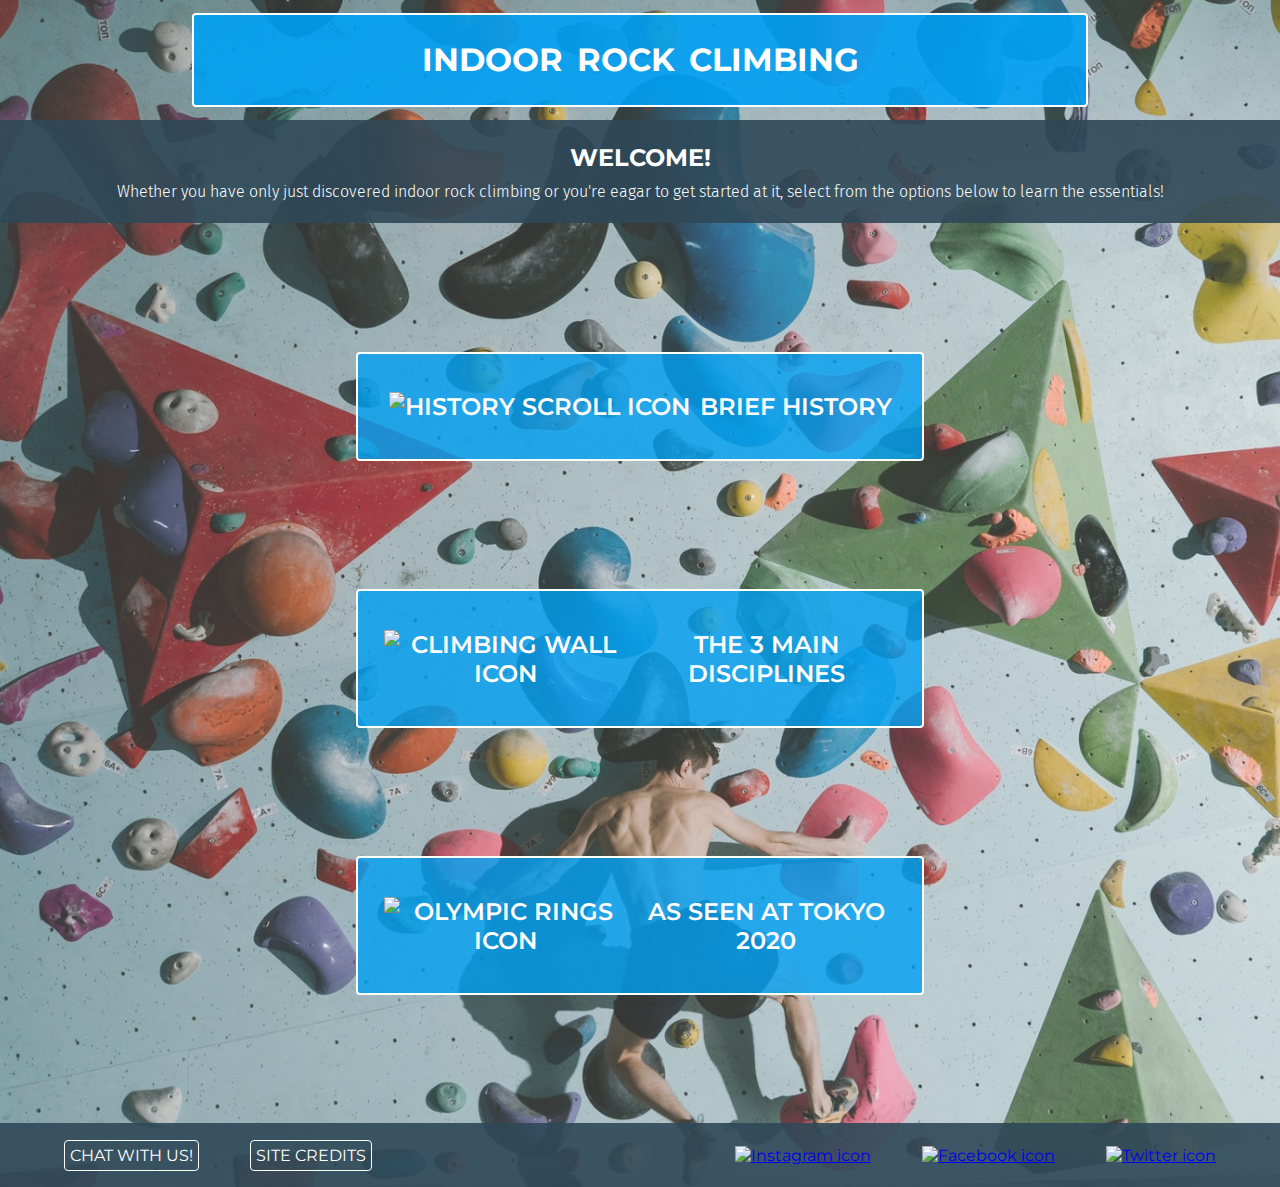
==== index.html @ 2196112c "Update footer with divs around the uls to move page links left and social media right" ====
<!DOCTYPE html>
<html lang="en">
<head>
    <meta charset = "UTF-8"> <!-- instructs browser to use UTF-8 character encoding -->
    <meta http-equiv = "X-UA-Compatible" content = "IE=edge"> <!-- tells Internet Explorer to use Edge -->
    <meta name = "viewport" content = "width=device-width, initial-scale=1.0"> <!-- sets the browser viewport scale (important for CSS responsive design) -->
    <meta name = "description" content = "Indoor Rock Climbing introduces the three main disciplines of competition climbing; Bouldering, Lead Climbing and Speed Climbing to new climbers or those interested in the sport.">
    <meta name = "keywords" content = "indoor, rock climbing, bouldering, lead climbing, speed climbing, top rope, tokyo 2020, olympics"> 
    <meta name = "author" content = "Charlie Harland"> 

    <title>Indoor Rock Climbing</title>
    <link href = "./assets/css/style.css" rel = "stylesheet">

</head>

<body id = "homepage-body">

    <header id = "homepage-header"> <!-- WANT TO KEEP class = "main-headings" ? -->
        <h1>Indoor Rock Climbing</h1>
    </header> 

    <!-- section for making sure the content between the header and footer fills the viewport - credit for the fix in README -->
    <!-- <section class = "page-min-height"> -->

    <!-- </section> -->


    <section id = "welcome-para"> <!-- make into 'main' element instead? -->

        <h2>Welcome!</h2>

        <p>Whether you have only just discovered indoor rock climbing or you're eagar to get started at it, select from the options below to learn the essentials!</p>

    </section>
    
    <nav id = "main-nav" class = "page-min-height"> <!-- class = "page-min-height" to ensure nav fills the viewport -->

        <!-- icon credit: https://icons8.com/icon/61752/order-history - Order History icon by Icons8 -->
        <!-- icon credit: https://icons8.com/icon/-oxziy4sBdXf/climbing-wall - Climbing Wall icon by Icons8 -->
        <!-- icon credit: https://icons8.com/icon/5111/olympic-rings - Olympic Rings icon by Icons8 -->
        <a href = "./brief-history.html" class = "main-nav-link"><img src="https://img.icons8.com/ios-glyphs/30/ffffff/order-history.png" alt = "History scroll icon"> Brief History</a>
        <a href = "./the-three-main-climbing-disciplines.html" class = "main-nav-link"><img src="https://img.icons8.com/ios-filled/30/ffffff/climbing-wall.png" alt = "Climbing wall icon"> The 3 Main Disciplines</a>
        <a href = "./as-seen-at-tokyo-2020.html" class = "main-nav-link"><img src="https://img.icons8.com/metro/30/ffffff/olympic-rings.png" alt = "Olympic rings icon"> As Seen At Tokyo 2020</a>

    </nav>

    
    <footer class = "footer">
        <!--Footer with: Contact/Newletter button, Credits button, (about the author?), social media icons/links-->
        <!-- Contact/Newsletter and Site Credits buttons -->

        <!-- add about the author aside -->

        <!-- links to social media, opening in new tabs, with aria-labels for accessability -->
        <!-- icon credit: https://icons8.com/icon/84884/instagram - Instagram icon by Icons8 -->
        <!-- icon credit: https://icons8.com/icon/84872/facebook - Facebook icon by Icons8 -->
        <!-- icon credit: https://icons8.com/icon/84938/twitter - Twitter icon by Icons8 -->

        <div>
            <ul class = "footer-left">
                <li>
                    <a href = "./form.html" class = "footer-links">Chat with us!</a>
                </li>
                <li> 
                    <a href = "./site-credits.html" class = "footer-links">Site Credits</a>
                </li>
            </ul>
        </div>

        <div>
            <ul class = "footer-right">
                <li class = "social-media">
                    <a href = "https://www.instagram.com/" target = "_blank" aria-label = "Check us out on Instagram (opens new tab)"><img src = "https://img.icons8.com/material/38/ffffff/instagram-new--v1.png" alt = "Instagram icon"></a>
                </li>
                <li class = "social-media">
                    <a href = "https://www.facebook.com/" target = "_blank" aria-label = "Check us out on Facebook (opens new tab)"><img src="https://img.icons8.com/material/38/ffffff/facebook--v1.png" alt = "Facebook icon"></a>
                </li>
                <li class = "social-media">
                    <a href = "https://www.twitter.com/" target = "_blank" aria-label = "Check us out on Twitter (opens new tab)"><img src="https://img.icons8.com/material/38/ffffff/twitter--v1.png" alt = "Twitter icon"></a>
                </li>
            </ul>
        </div>
    
    </footer>
</body>
</html>
---- assets/css/style.css ----
/* ---Imports--- */

/* Google Fonts: Montserrat (all normal font-weights), Fira Sans (all normal font-weights)  */
@import url('https://fonts.googleapis.com/css2?family=Fira+Sans:wght@100;200;300;400;500;600;700;800;900&family=Montserrat:wght@100;200;300;400;500;600;700;800;900&display=swap');

/* ---Body--- (fonts, ) */
body{
    /* reset defaults */
    padding: 0;
    margin: 0;
    /* margin: 2px; */
    border:0;
    /* incl. padding and border within total height/width */
    box-sizing: border-box;

    font-family: Montserrat, sans-serif;
    color: #484848;
}


/* --------- Homepage styles --------- */

/* header style for homepage*/
#homepage-header {
    width:100%;

    /* ONLY NEED flex display if you dont want header to be width 100% */
    /* credit: https://stackoverflow.com/questions/5703552/how-can-i-center-text-horizontally-and-vertically-inside-a-div-block (Approach 2 - Flexbox method) */
    /* display:flex; */
    /* align-items: center; */
    /* justify-content: center; */

}

/* homepage main heading */
#homepage-header h1{
    color: white;
    text-transform: uppercase;
    word-spacing:5px;
    text-align:center;

    padding: 2% 2%;
    margin:1% 15%;
    border: 2px solid white;
    border-radius: 4px;

    /* background-color:rgba(47, 72, 88, 0.6); */
    /* background-color:rgba(128, 128, 128, 0.6); */
    /* background-color:rgba(217, 233, 66, 0.5); */
    background-color:rgba(0, 160, 243, 0.9);

}

/* hover effect on homepage main heading */
#homepage-header h1:hover{
    border-radius: 8px;
    letter-spacing: 0.2em;
    transition-duration: 0.5s;
    transition-timing-function: ease-out;
}

/* NEED TO ACTUALLY STYLE THE h2 FOR FONT WEIGHT ETC */
/* header style for other pages' sections with h2 headings*/
.main-headings {
    color: white;
    font-weight:lighter;
    text-transform: uppercase;
    word-spacing:5px;

    /* background-color: #484848; */
    /* background-color:rgba(128, 128, 128, 0.6); */
    /* background-color:rgba(217, 233, 66, 0.25); */
    background-color:rgba(47, 72, 88, 0.75);
    border-radius: 4px;

    /* for responsivity */
    width: 100%;
    height: auto;
    border:1px solid white;
    box-sizing: border-box;

    /* (Approach 2 - Flexbox method) */
    display:flex;
    align-items: center;
    justify-content: center;

}

/* welcome paragraph section */
#welcome-para{
    color: white;
    text-align:center;

    /* background-color: #484848; */
    /* background-color:rgba(128, 128, 128, 0.6); */
    /* background-color:rgba(217, 233, 66, 0.25); */
    
    background-color:rgba(47, 72, 88, 0.9);
    padding: 1% 0;
    width:100%;
    
    /* to extend space on bottom */
    /* height:5em; */

    /* with border? */
    /* border:1px solid white; */
    /* border-radius:4px; */
    /* box-sizing: border-box; */
}

/* welcome paragraph h2 */
#welcome-para h2{
    text-transform: uppercase;
    margin:10px;
}

/* welcome paragraph */
#welcome-para p{
    font-family: Fira Sans, sans-serif;
    font-weight:300;
    /* line-height:125%; */
    margin:10px;
}

/* main navigation menu */
#main-nav{
    width: 100%;
    /* height:auto; */
    /* height:500px; */
    box-sizing: border-box;

    /* stacking the main-nav-links in a column, spaced evenly in center of the nav  */
    display:flex;
    flex-direction:column;
    justify-content: space-evenly;
    align-items: center;
}

/* background-image for the homepage */
#homepage-body{
    /* homepage background image with a white gradient over it */
    background-image: linear-gradient(rgba(255,255,255,0.2),rgba(255,255,255,0.2)), url("../images/man-bouldering.jpg");

    /* background-image: url("../images/man-climbing-top-rope.jpg"); */
    background-repeat:no-repeat;
    /* background-size: 1280px 853px; */
    background-size: cover;
    background-position: center;
}

.main-nav-link{
    color:white;
    text-transform: uppercase;
    text-decoration: none;
    text-align:center;
    font-size: x-large;
    font-weight: 600;
    
    /* background-color:rgba(128, 128, 128, 0.6); */
    /* background-color:rgba(217, 233, 66, 0.5); */
    background-color:rgba(0, 160, 243, 0.8);
    border: 2px solid rgba(255, 255, 255, 1);
    border-radius: 4px;

    /* width: 50%; */
    width: 40%;
    /* height: auto; */
    padding: 3% 2%;
    
    /* positioning the text centrally */
    /* credit: https://stackoverflow.com/questions/5703552/how-can-i-center-text-horizontally-and-vertically-inside-a-div-block (Approach 2 - Flexbox method) */
    display:flex;
    align-items: center;
    justify-content:center;
}

.main-nav-link img{
    margin-right:10px;
}

/* hover effects for the main-nav links */
.main-nav-link:hover{
    color:white;
    /* color:#484848; */

    /* background-color:rgba(217, 233, 66, 0.5); */
    background-color:rgba(47, 72, 88, 0.75);
    border-radius:8px;

    letter-spacing: 0.2em;
    transition-duration: 0.5s;
    transition-timing-function: ease-out;

}


/* --------- Footer --------- */

.footer{
    color: white;
    background-color:rgba(47, 72, 88, 0.9);
    padding: 0.5% 0;
    width:100%;

    /* to center the child div elements */
    display:flex;
    align-items: center;
    
    /* for thick footer */
    /* height:8em; */

    /* with border? */
    /* border:1px solid white; */
    /* border-radius:4px; */
    /* box-sizing: border-box; */
}

.footer div{
    /* inherit width from footer */
    width: inherit;

    margin: 0 5%;
}

/* ul of links on left side */
.footer-left{
    display:flex;
    justify-content: flex-start;
    gap:10%;
}

/* ul of links on right side */
.footer-right{
    display:flex;
    justify-content: flex-end;
    gap:10%;
}

.footer ul{
    list-style-type: none;
    padding:0;
    /* margin:10px; */
}

.footer li{
    /* display: inline; */
}


.footer-links{
    color: white;
    text-decoration: none;
    text-transform:uppercase;
    font-weight: 400;

    /* width:inherit; */
    /* height: 30px; */
    padding: 5px;
    border: 1px solid white;
    border-radius: 4px;
}

/* hover effect for footer links (pages and social media) */
.social-media img:hover, .footer-links:hover{
    /* background-color:#808080; */
    /* background-color:rgba(47, 72, 88, 0.5); */
    /* background-color:rgba(217, 233, 66, 0.30); */
    background-color:rgba(0, 160, 243, 0.5);
    border-radius: 8px;
}


/* --------- The 3 info pages headers --------- */

.pages-header{
    color:white;
    /* background-color:#484848; */
    background-color:rgba(47, 72, 88, 0.5);
    /* background-color:rgba(217, 233, 66, 0.5); */
    border: 2px solid white;
    box-sizing: border-box;

    overflow: auto;
    position:fixed;
    top: 0;
    width:100%;
    /* high enough to stay on top */
    z-index:1;
    
}

.pages-header h1{
    color:#2f4858;
    font-size: 130%;
    border: 1px solid #2f4858;
    border-radius:4px;
    float:left;
    padding: 2px;
    margin:8px 5px 5px 5px;
    text-transform:uppercase;
    word-spacing: 2px;
}

.pages-header h1:hover{
    /* background-color: #808080; */
    background-color:rgba(47, 72, 88, 0.75);
    /* background-color:rgba(217, 233, 66, 0.3); */
    border-color:white;
    /* border:0; */
    color:white;
    border-radius: 8px;
}

.pages-header a{
    color:white;
}

.pages-nav ul{
    float:right;
    margin: 5px;
    padding:0;
}

.pages-nav li{
    list-style-type: none;
    float:left;
    /* margin: 0 5px; */
    margin: 3px 20px 0 20px;
    padding: 0 10px;
}

.pages-nav img:hover{
    /* background-color:#808080; */
    background-color:rgba(47, 72, 88, 0.75);
    /* border-radius: 50%; */
    border-radius: 8px;
}

.pages-nav .current-page:hover{
    /* background-color:#f0f0f0; */
    /* background-color:rgba(217, 233, 66, 0.5); */
    background-color:rgba(0, 160, 243, 0.5);
}

.fixed-header-buffer{
    height:50px;
    width:100%;
    z-index: 0;
}


/* ---The 3 info pages fixed links--- */

/* stops fixed-header covering section headings when user clicks fixed-links to navigate*/
/* needs to adapt for smaller screens if the fixed-header increases in height */
.buffer-div{
    height:32px;
    width:100%;
}

.buffer-div hr{
    margin:0;
}

.fixed-links{
    list-style-type: none;
    position: fixed;
    bottom: 0;
    right: 0;
    text-align:center;
    padding:0;
    margin:10px;
}

.fixed-links li{
    margin:2px;
    padding:5px;
}

.fixed-links a{
    /* color:rgba(128,128,128,0.5); */
    color:rgba(0, 160, 243, 0.5);
    font-weight:500;
    text-decoration: none;
    text-transform: uppercase;

    padding:5px;
}

.fixed-links-icon{
    padding: 5px;
    opacity:0.5;
}

  .fixed-links-words:hover {
    color: white;
    /* background-color: #484848; */
    /* background-color:rgba(128,128,128,0.5); */
    background-color:rgba(47, 72, 88, 0.75);
    border-radius: 8px;
    opacity: 1;
  }

  .fixed-links-icon:hover{
    /* background-color:rgba(128,128,128,0.5); */
    /* background-color:rgba(217, 233, 66, 0.5); */
    background-color:rgba(0, 160, 243, 0.5);
    border-radius: 8px;
    box-sizing: border-box;
    opacity: 1;
  }


/* ---3 info pages' headings and <p> styling--- */

.page-section > h3{
    text-transform: uppercase;
    text-align:center;
    margin-bottom:0;
}

/* make it > if you dont want it to affect the tiles <p> */
.page-section p{
    font-family: Fira Sans, sans-serif;
    font-weight:300;
    line-height:125%;
    margin:10px 5px;
}

.page-section h4{
    font-weight: bolder;
    text-transform: uppercase;
}


/* ---Brief-history page--- */

.term-tiles > p{
    width:100%;
}

.term-tiles{
    display:flex;
    flex-wrap: wrap;
}

.term-tiles h4{
    width:100%;
    margin:10px 0 10px 2px;
}

.term-tiles div{
    border: 2px solid #484848;
    border-radius:4px;
    /* background-color:rgba(217, 233, 66, 0.5); */

    /* before hover, just the term name is visible */
    width:200px;
    height:30px;
    overflow:hidden;

    /* while checking the div content */
    /* width:190px; */
    /* height:290px; */

    padding: 5px;
    margin: 5px;
}

/* make on click instead? */
.term-tiles div:hover{
    width:200px;
    /* height:200px; */
    height:auto;
    overflow:auto;
    border: 2px groove white;
    color:white;
    background-color:rgba(47, 72, 88, 0.75);
}

.term-tiles h5{
    padding:5px;
    margin:0;

    font-size:90%;
    font-weight:700;
    text-transform: uppercase;

    border-left: 5px groove #484848;
    border-top: 5px ridge #484848;
}

.term-tiles div p{
    border-right: 5px groove #484848;
    border-bottom: 5px ridge #484848;
}

/* ---three-Main-disc page--- */

/* ---form--- */

form{
    padding: 10px 5px;
}

fieldset{
    text-transform: uppercase;
    font-weight:600;
    border-radius: 4px;
    border:2px solid #484848;
    width:50%;

}

#user-name, #user-email{
    /* keeping form input elements on seperate lines */
    display:block;
    border:1px solid #484848;
    border-radius: 4px;
    margin: 2px 0 5px 0;
}

form label{
    text-transform: capitalize;
    font-family: Fira Sans, sans-serif;
    font-size:smaller;
    font-weight:400;
    margin:2px
}

#second-radio-label{
    padding-left:20px;
}

textarea{
    font-family: Fira Sans, sans-serif;
    font-weight:400;
    border:1px solid #484848;
    border-radius: 4px;
    display:block;
    margin-top:10px;
}

.optional{
    font-size: smaller;
    text-transform: lowercase;
}

/* breathing space for newsletters fieldset */
#newsletters{
    padding:1%;
}

#newsletters > span{
    margin-right: 2%;
}

#newsletters label, #newsletters input{
    margin: 0;
}

/* submit/reset buttons */
form > input{
    font-family: Fira Sans, sans-serif;
    font-size: large;
    border:1px solid #484848;
    border-radius:4px;
    color:#484848;
    background-color: white;
}

form > input:hover{
    border:1px solid white;
    border-radius:8px;
    color:white;
    /* background-color: #808080; */
    background-color:rgba(47, 72, 88, 0.75);
}

/* ---form and site credits--- */

/* highlight link when on the page */
.current-footer-link{
    /* background-color:#808080; */
    /* background-color:rgba(217, 233, 66, 0.30); */
    background-color:rgba(0, 160, 243, 0.5);
    border-radius: 8px;
}


/* --------- Across all pages --------- */

/* setting min-height for main/first large section of each page to fill the viewport and avoid white space below the footer on bigger screen */
.page-min-height{
    min-height: 100vh;
}
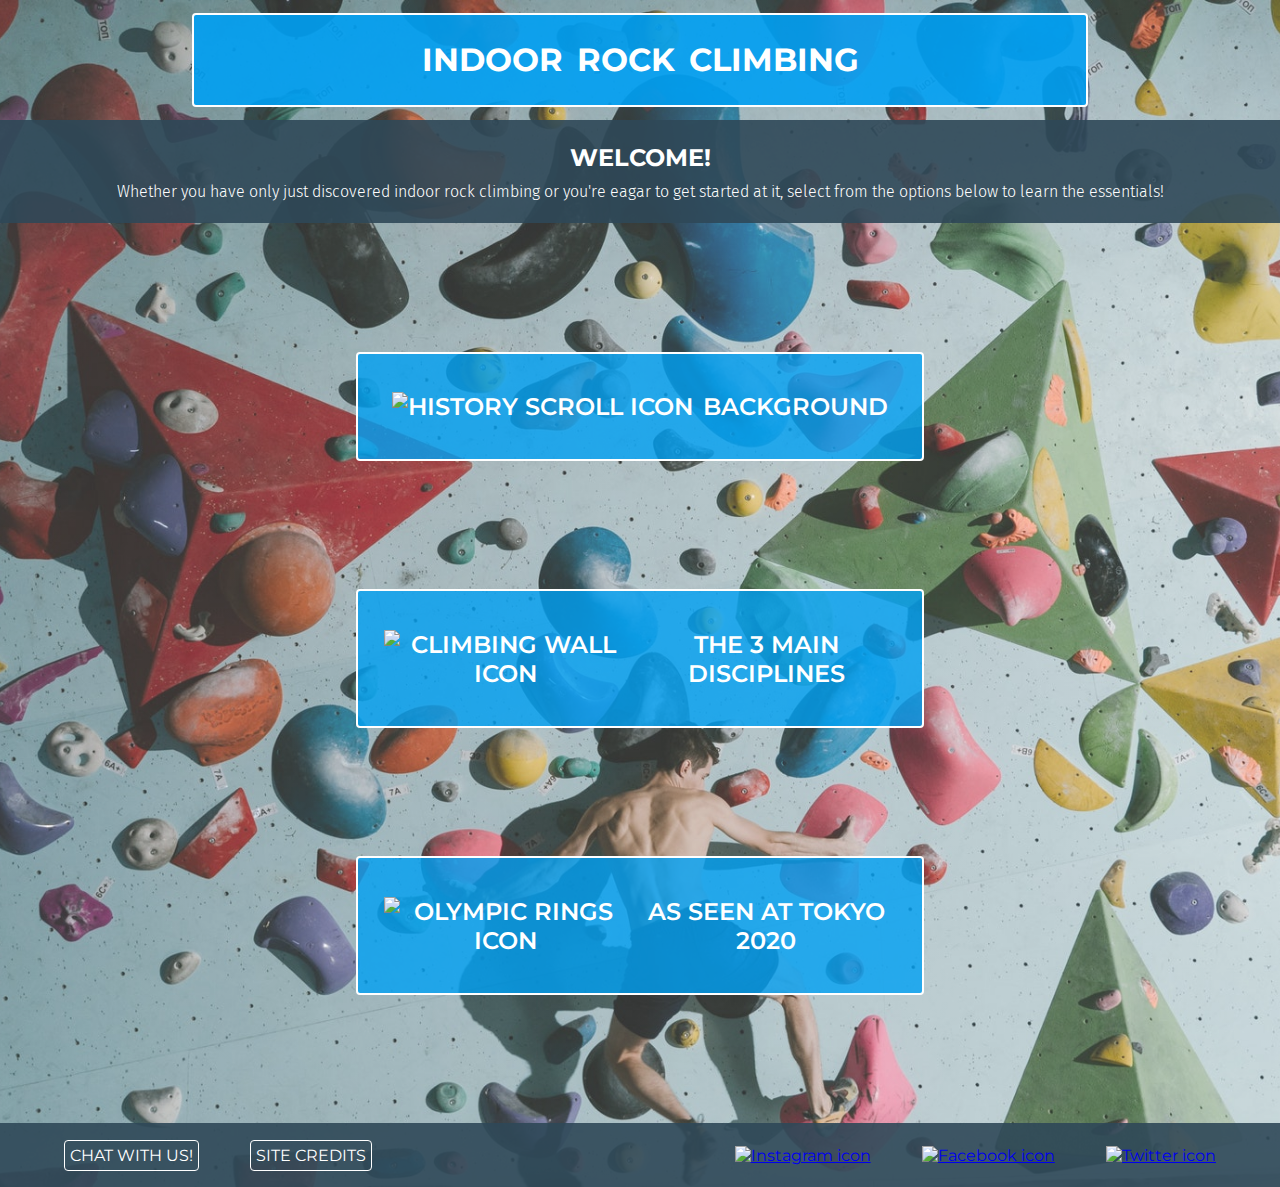
==== commit 47fe8304: "Change brief-history.html to background.html and update links in the other pages" ====
--- a/index.html
+++ b/index.html
@@ -38,7 +38,7 @@
         <!-- icon credit: https://icons8.com/icon/61752/order-history - Order History icon by Icons8 -->
         <!-- icon credit: https://icons8.com/icon/-oxziy4sBdXf/climbing-wall - Climbing Wall icon by Icons8 -->
         <!-- icon credit: https://icons8.com/icon/5111/olympic-rings - Olympic Rings icon by Icons8 -->
-        <a href = "./brief-history.html" class = "main-nav-link"><img src="https://img.icons8.com/ios-glyphs/30/ffffff/order-history.png" alt = "History scroll icon"> Brief History</a>
+        <a href = "./background.html" class = "main-nav-link"><img src="https://img.icons8.com/ios-glyphs/30/ffffff/order-history.png" alt = "History scroll icon"> Background</a>
         <a href = "./the-three-main-climbing-disciplines.html" class = "main-nav-link"><img src="https://img.icons8.com/ios-filled/30/ffffff/climbing-wall.png" alt = "Climbing wall icon"> The 3 Main Disciplines</a>
         <a href = "./as-seen-at-tokyo-2020.html" class = "main-nav-link"><img src="https://img.icons8.com/metro/30/ffffff/olympic-rings.png" alt = "Olympic rings icon"> As Seen At Tokyo 2020</a>
 
--- a/assets/css/style.css
+++ b/assets/css/style.css
@@ -1,20 +1,28 @@
-/* ---Imports--- */
+/* --------- Imports --------- */
 
 /* Google Fonts: Montserrat (all normal font-weights), Fira Sans (all normal font-weights)  */
 @import url('https://fonts.googleapis.com/css2?family=Fira+Sans:wght@100;200;300;400;500;600;700;800;900&family=Montserrat:wght@100;200;300;400;500;600;700;800;900&display=swap');
 
-/* ---Body--- (fonts, ) */
+
+/* --------- Body --------- */
+
+/* applying general styles (fonts, ) */
 body{
     /* reset defaults */
     padding: 0;
     margin: 0;
-    /* margin: 2px; */
     border:0;
     /* incl. padding and border within total height/width */
     box-sizing: border-box;
 
+    color: #2f4858;
     font-family: Montserrat, sans-serif;
-    color: #484848;
+    background-color:rgba(241, 251, 255, 0.75);
+}
+
+/* body padding for pages with the fixed header */
+.header-space{
+    padding-top: 50px;
 }
 
 
@@ -67,7 +75,6 @@
     text-transform: uppercase;
     word-spacing:5px;
 
-    /* background-color: #484848; */
     /* background-color:rgba(128, 128, 128, 0.6); */
     /* background-color:rgba(217, 233, 66, 0.25); */
     background-color:rgba(47, 72, 88, 0.75);
@@ -91,7 +98,6 @@
     color: white;
     text-align:center;
 
-    /* background-color: #484848; */
     /* background-color:rgba(128, 128, 128, 0.6); */
     /* background-color:rgba(217, 233, 66, 0.25); */
     
@@ -181,7 +187,6 @@
 /* hover effects for the main-nav links */
 .main-nav-link:hover{
     color:white;
-    /* color:#484848; */
 
     /* background-color:rgba(217, 233, 66, 0.5); */
     background-color:rgba(47, 72, 88, 0.75);
@@ -242,10 +247,6 @@
     /* margin:10px; */
 }
 
-.footer li{
-    /* display: inline; */
-}
-
 
 .footer-links{
     color: white;
@@ -262,7 +263,6 @@
 
 /* hover effect for footer links (pages and social media) */
 .social-media img:hover, .footer-links:hover{
-    /* background-color:#808080; */
     /* background-color:rgba(47, 72, 88, 0.5); */
     /* background-color:rgba(217, 233, 66, 0.30); */
     background-color:rgba(0, 160, 243, 0.5);
@@ -273,16 +273,17 @@
 /* --------- The 3 info pages headers --------- */
 
 .pages-header{
-    color:white;
-    /* background-color:#484848; */
-    background-color:rgba(47, 72, 88, 0.5);
     /* background-color:rgba(217, 233, 66, 0.5); */
-    border: 2px solid white;
-    box-sizing: border-box;
+    /* background-color:rgba(47, 72, 88, 0.4); */
+    background-color:rgba(0, 160, 243, 0.5);
+
+    /* border: 2px solid white; */
+    /* box-sizing: border-box; */
 
     overflow: auto;
     position:fixed;
     top: 0;
+    height: 50px;
     width:100%;
     /* high enough to stay on top */
     z-index:1;
@@ -290,24 +291,34 @@
 }
 
 .pages-header h1{
-    color:#2f4858;
+    color:white;
+    /* color:rgba(0, 163, 245, 0.75); */
+    /* background-color: rgba(0, 163, 245, 0.6); */
+    background-color:rgba(47, 72, 88, 0.6);
+    
+
     font-size: 130%;
-    border: 1px solid #2f4858;
+    border: 1px solid white;
     border-radius:4px;
     float:left;
-    padding: 2px;
+    padding: 2px 8px;
+    /* padding:0.5%; */
     margin:8px 5px 5px 5px;
     text-transform:uppercase;
     word-spacing: 2px;
 }
 
 .pages-header h1:hover{
-    /* background-color: #808080; */
-    background-color:rgba(47, 72, 88, 0.75);
+    color:white;
+    letter-spacing: 0.1em;
+    transition-duration: 0.5s;
+    transition-timing-function: ease-out;
+
     /* background-color:rgba(217, 233, 66, 0.3); */
+    /* background-color:rgba(47, 72, 88, 0.6); */
+    background-color: rgba(0, 163, 245, 0.8);
+
     border-color:white;
-    /* border:0; */
-    color:white;
     border-radius: 8px;
 }
 
@@ -329,38 +340,24 @@
     padding: 0 10px;
 }
 
+.pages-nav .current-page{
+    opacity:0.75;
+}
+
 .pages-nav img:hover{
-    /* background-color:#808080; */
-    background-color:rgba(47, 72, 88, 0.75);
+    background-color: rgba(0, 163, 245, 0.8);
     /* border-radius: 50%; */
     border-radius: 8px;
 }
 
 .pages-nav .current-page:hover{
-    /* background-color:#f0f0f0; */
     /* background-color:rgba(217, 233, 66, 0.5); */
-    background-color:rgba(0, 160, 243, 0.5);
-}
-
-.fixed-header-buffer{
-    height:50px;
-    width:100%;
-    z-index: 0;
-}
-
-
-/* ---The 3 info pages fixed links--- */
-
-/* stops fixed-header covering section headings when user clicks fixed-links to navigate*/
-/* needs to adapt for smaller screens if the fixed-header increases in height */
-.buffer-div{
-    height:32px;
-    width:100%;
-}
-
-.buffer-div hr{
-    margin:0;
-}
+    /* background-color:rgba(0, 160, 243, 0.5); */
+    background-color:white;
+}
+
+
+/* --------- The 3 info pages fixed links --------- */
 
 .fixed-links{
     list-style-type: none;
@@ -394,9 +391,8 @@
 
   .fixed-links-words:hover {
     color: white;
-    /* background-color: #484848; */
     /* background-color:rgba(128,128,128,0.5); */
-    background-color:rgba(47, 72, 88, 0.75);
+    background-color:rgba(47, 72, 88, 0.6);
     border-radius: 8px;
     opacity: 1;
   }
@@ -411,20 +407,32 @@
   }
 
 
-/* ---3 info pages' headings and <p> styling--- */
+/* --------- 3 info pages' headings and <p> styling --------- */
+
+.page-section{
+    text-align: center;
+}
 
 .page-section > h3{
     text-transform: uppercase;
     text-align:center;
     margin-bottom:0;
-}
-
-/* make it > if you dont want it to affect the tiles <p> */
-.page-section p{
+
+    /* padding for sticky header space when using fixed-links nav (header height + 5px) */
+    padding-top: 55px;
+}
+
+/* page section paragraph styling */
+.page-section p, .page-section ul, .page-section ol{
     font-family: Fira Sans, sans-serif;
-    font-weight:300;
-    line-height:125%;
-    margin:10px 5px;
+    font-weight:400;
+    line-height:150%;
+    margin:2% 10%;
+}
+
+ol{
+    text-align: left;
+    padding:0;
 }
 
 .page-section h4{
@@ -432,27 +440,51 @@
     text-transform: uppercase;
 }
 
-
-/* ---Brief-history page--- */
-
-.term-tiles > p{
+.page-section h5{
+    font-weight: bolder;
+    text-transform: uppercase;
+    margin:5px;
+}
+
+/* mini disclaimer */
+.mini-disclaimer{
+    font-family: montserrat, sans-serif;
+    text-transform: uppercase;
+    font-weight:100;
+    font-size: small ;
+    color:#b81616;
+
+    /* RUINS icon as screen decreases! sets icon inline with the text and everything centralised within the paragraph */
+    /* display:flex; */
+    /* flex-direction: row; */
+    /* justify-content: center; */
+}
+
+
+/* --------- Background page --------- */
+
+.info-tiles > p{
     width:100%;
 }
 
-.term-tiles{
-    display:flex;
+.info-tiles{
+    display:flex;
+    justify-content: space-evenly;
     flex-wrap: wrap;
-}
-
-.term-tiles h4{
+    /* align-content:flex-start; */
+    margin-bottom:2%;
+}
+
+.info-tiles h4{
+    color:#2f4858;
     width:100%;
-    margin:10px 0 10px 2px;
-}
-
-.term-tiles div{
-    border: 2px solid #484848;
+    margin:10px 2px 15px 2px;
+}
+
+.info-tiles div{
+    border: 1px solid rgba(0, 160, 243, 0.5);
     border-radius:4px;
-    /* background-color:rgba(217, 233, 66, 0.5); */
+    background-color:rgba(0, 160, 243, 0.5);
 
     /* before hover, just the term name is visible */
     width:200px;
@@ -468,17 +500,23 @@
 }
 
 /* make on click instead? */
-.term-tiles div:hover{
+.info-tiles div:hover{
     width:200px;
     /* height:200px; */
     height:auto;
     overflow:auto;
-    border: 2px groove white;
+    /* border: 2px groove white; */
+    /* border: 2px groove rgba(0, 160, 243, 0.75); */
+
     color:white;
     background-color:rgba(47, 72, 88, 0.75);
-}
-
-.term-tiles h5{
+    /* background-color:rgba(0, 160, 243, 0.75); */
+
+    transition-duration: 0.3s;
+    transition-timing-function: ease-out;
+}
+
+.info-tiles h5{
     padding:5px;
     margin:0;
 
@@ -486,38 +524,62 @@
     font-weight:700;
     text-transform: uppercase;
 
-    border-left: 5px groove #484848;
-    border-top: 5px ridge #484848;
-}
-
-.term-tiles div p{
-    border-right: 5px groove #484848;
-    border-bottom: 5px ridge #484848;
-}
-
-/* ---three-Main-disc page--- */
-
-/* ---form--- */
+    /* border-left: 5px groove rgba(47, 72, 88, 0.75); */
+    /* border-top: 5px ridge rgba(47, 72, 88, 0.75); */
+    border-left: 5px groove rgba(255, 255, 255, 0.75);
+    border-top: 5px ridge rgba(255, 255, 255, 0.75);
+    /* border-left: 5px groove rgba(0, 160, 243, 0.75); */
+    /* border-top: 5px ridge rgba(0, 160, 243, 0.75); */
+}
+
+.info-tiles div p{
+    /* border-right: 5px groove rgba(47, 72, 88, 0.75); */
+    /* border-bottom: 5px ridge rgba(47, 72, 88, 0.75); */
+    /* border-right: 5px groove rgba(0, 160, 243, 0.75); */
+    /* border-bottom: 5px ridge rgba(0, 160, 243, 0.75); */
+    border-right: 5px groove rgba(255, 255, 255, 0.75);
+    border-bottom: 5px ridge rgba(255, 255, 255, 0.75);
+    padding:5px;
+    text-align: left;
+    line-height: 125%;
+    font-weight: 200;
+    margin: 0;
+}
+
+
+/* --------- form --------- */
 
 form{
     padding: 10px 5px;
+    margin:5% 0;
+
+    display:flex;
+    flex-direction: column;
+    align-items: center;
+
 }
 
 fieldset{
     text-transform: uppercase;
     font-weight:600;
     border-radius: 4px;
-    border:2px solid #484848;
-    width:50%;
-
-}
-
-#user-name, #user-email{
-    /* keeping form input elements on seperate lines */
-    display:block;
-    border:1px solid #484848;
-    border-radius: 4px;
-    margin: 2px 0 5px 0;
+    border:2px solid#2f4858;
+    width:550px;
+    /* margin:1% 0; */
+    margin: 10px 2px 2px 0;
+
+    text-align: center;
+
+    display:flex;
+    /* justify-content: space-between; */
+    flex-direction: column;
+    align-items: center;
+
+}
+
+fieldset:hover{
+    border:2px solid#00a0f3;
+    color:#00a0f3;
 }
 
 form label{
@@ -528,60 +590,53 @@
     margin:2px
 }
 
-#second-radio-label{
-    padding-left:20px;
-}
 
 textarea{
     font-family: Fira Sans, sans-serif;
     font-weight:400;
-    border:1px solid #484848;
+    border:1px solid #2f4858;
     border-radius: 4px;
     display:block;
     margin-top:10px;
 }
 
+
+/* shrinking the [optional] legend text */
 .optional{
     font-size: smaller;
     text-transform: lowercase;
 }
 
-/* breathing space for newsletters fieldset */
-#newsletters{
-    padding:1%;
-}
-
-#newsletters > span{
-    margin-right: 2%;
-}
-
+/* bringing the newletters check boxes closer to their labels */
 #newsletters label, #newsletters input{
     margin: 0;
 }
 
 /* submit/reset buttons */
-form > input{
-    font-family: Fira Sans, sans-serif;
-    font-size: large;
-    border:1px solid #484848;
+.submit-reset {
+    color:#2f4858;
+    font-family: Montserrat, sans-serif;
+    text-transform: uppercase;
+    font-size: medium;
+    font-weight:600;
+
+    background-color: rgba(241, 251, 255, 0.75);
+    margin:2px 0;
+
+    border:2px solid #2f4858;
     border-radius:4px;
-    color:#484848;
-    background-color: white;
-}
-
-form > input:hover{
-    border:1px solid white;
-    border-radius:8px;
-    color:white;
-    /* background-color: #808080; */
-    background-color:rgba(47, 72, 88, 0.75);
+    
+}
+
+.submit-reset:hover{
+    border:2px solid#00a0f3;
+    color:#00a0f3;
 }
 
 /* ---form and site credits--- */
 
 /* highlight link when on the page */
 .current-footer-link{
-    /* background-color:#808080; */
     /* background-color:rgba(217, 233, 66, 0.30); */
     background-color:rgba(0, 160, 243, 0.5);
     border-radius: 8px;
@@ -593,4 +648,43 @@
 /* setting min-height for main/first large section of each page to fill the viewport and avoid white space below the footer on bigger screen */
 .page-min-height{
     min-height: 100vh;
-}+}
+
+/* --------- As-Seen page --------- */
+
+.videos{
+    /* reccomended by YouTube as the optimum size for this video */
+    width: 560px; 
+    height: 315px;
+
+    border:2px solid #2f4858;
+    border-radius:4px;
+}
+
+blockquote{
+    padding:2px;
+}
+
+/* primarily for hr elements which break up smaller sections within larger sections  */
+.half-width{
+    width:50%;
+}
+
+.medalists img{
+    border-radius:50%;
+    border:4px solid rgba(0, 160, 243, 0.5);
+}
+
+.medalists p{
+    margin-bottom:0;
+}
+
+.medalists figure{
+    margin-top:5px;
+}
+
+figcaption a{
+    font-size: small;
+    text-decoration: none;
+    color:rgba(47, 72, 88, 0.75);
+}
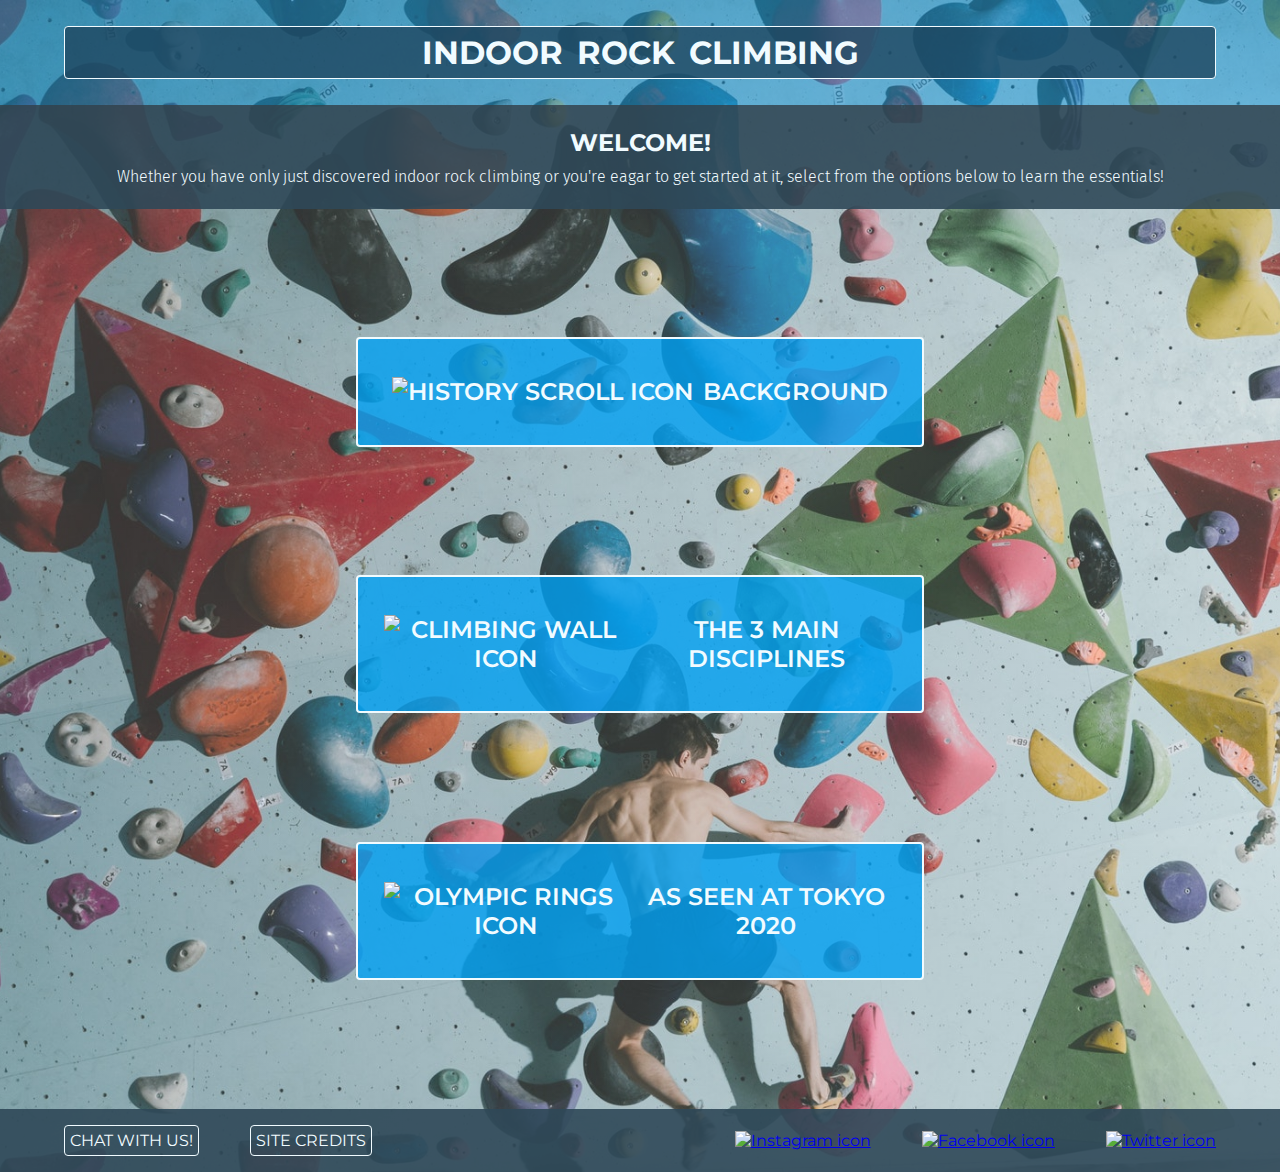
==== commit bf5e60f8: "Add icons to the info page's headings and change all white to #f1fbff" ====
--- a/index.html
+++ b/index.html
@@ -38,9 +38,9 @@
         <!-- icon credit: https://icons8.com/icon/61752/order-history - Order History icon by Icons8 -->
         <!-- icon credit: https://icons8.com/icon/-oxziy4sBdXf/climbing-wall - Climbing Wall icon by Icons8 -->
         <!-- icon credit: https://icons8.com/icon/5111/olympic-rings - Olympic Rings icon by Icons8 -->
-        <a href = "./background.html" class = "main-nav-link"><img src="https://img.icons8.com/ios-glyphs/30/ffffff/order-history.png" alt = "History scroll icon"> Background</a>
-        <a href = "./the-three-main-climbing-disciplines.html" class = "main-nav-link"><img src="https://img.icons8.com/ios-filled/30/ffffff/climbing-wall.png" alt = "Climbing wall icon"> The 3 Main Disciplines</a>
-        <a href = "./as-seen-at-tokyo-2020.html" class = "main-nav-link"><img src="https://img.icons8.com/metro/30/ffffff/olympic-rings.png" alt = "Olympic rings icon"> As Seen At Tokyo 2020</a>
+        <a href = "./background.html" class = "main-nav-link"><img src="https://img.icons8.com/ios-glyphs/30/f1fbff/order-history.png" alt = "History scroll icon"> Background</a>
+        <a href = "./the-three-main-climbing-disciplines.html" class = "main-nav-link"><img src="https://img.icons8.com/ios-filled/30/f1fbff/climbing-wall.png" alt = "Climbing wall icon"> The 3 Main Disciplines</a>
+        <a href = "./as-seen-at-tokyo-2020.html" class = "main-nav-link"><img src="https://img.icons8.com/metro/30/f1fbff/olympic-rings.png" alt = "Olympic rings icon"> As Seen At Tokyo 2020</a>
 
     </nav>
 
@@ -70,13 +70,13 @@
         <div>
             <ul class = "footer-right">
                 <li class = "social-media">
-                    <a href = "https://www.instagram.com/" target = "_blank" aria-label = "Check us out on Instagram (opens new tab)"><img src = "https://img.icons8.com/material/38/ffffff/instagram-new--v1.png" alt = "Instagram icon"></a>
+                    <a href = "https://www.instagram.com/" target = "_blank" aria-label = "Check us out on Instagram (opens new tab)"><img src = "https://img.icons8.com/material/38/f1fbff/instagram-new--v1.png" alt = "Instagram icon"></a>
                 </li>
                 <li class = "social-media">
-                    <a href = "https://www.facebook.com/" target = "_blank" aria-label = "Check us out on Facebook (opens new tab)"><img src="https://img.icons8.com/material/38/ffffff/facebook--v1.png" alt = "Facebook icon"></a>
+                    <a href = "https://www.facebook.com/" target = "_blank" aria-label = "Check us out on Facebook (opens new tab)"><img src="https://img.icons8.com/material/38/f1fbff/facebook--v1.png" alt = "Facebook icon"></a>
                 </li>
                 <li class = "social-media">
-                    <a href = "https://www.twitter.com/" target = "_blank" aria-label = "Check us out on Twitter (opens new tab)"><img src="https://img.icons8.com/material/38/ffffff/twitter--v1.png" alt = "Twitter icon"></a>
+                    <a href = "https://www.twitter.com/" target = "_blank" aria-label = "Check us out on Twitter (opens new tab)"><img src="https://img.icons8.com/material/38/f1fbff/twitter--v1.png" alt = "Twitter icon"></a>
                 </li>
             </ul>
         </div>
--- a/assets/css/style.css
+++ b/assets/css/style.css
@@ -6,15 +6,15 @@
 
 /* --------- Body --------- */
 
-/* applying general styles (fonts, ) */
+/* applying general styles to all pages */
 body{
     /* reset defaults */
     padding: 0;
     margin: 0;
     border:0;
-    /* incl. padding and border within total height/width */
+    /* incl.s padding and border within total height/width */
     box-sizing: border-box;
-
+    /* sets base text content style  */
     color: #2f4858;
     font-family: Montserrat, sans-serif;
     background-color:rgba(241, 251, 255, 0.75);
@@ -31,178 +31,149 @@
 /* header style for homepage*/
 #homepage-header {
     width:100%;
-
-    /* ONLY NEED flex display if you dont want header to be width 100% */
-    /* credit: https://stackoverflow.com/questions/5703552/how-can-i-center-text-horizontally-and-vertically-inside-a-div-block (Approach 2 - Flexbox method) */
-    /* display:flex; */
-    /* align-items: center; */
-    /* justify-content: center; */
-
+    background-color:rgba(0, 160, 243, 0.4);
+    padding:1% 0;
+    height:auto;
 }
 
 /* homepage main heading */
 #homepage-header h1{
-    color: white;
+    color: #f1fbff;
     text-transform: uppercase;
     word-spacing:5px;
     text-align:center;
 
-    padding: 2% 2%;
-    margin:1% 15%;
-    border: 2px solid white;
+    padding: 0.5% 2%;
+    margin:1% 5%;
+    border: 1px solid #f1fbff;
     border-radius: 4px;
-
-    /* background-color:rgba(47, 72, 88, 0.6); */
-    /* background-color:rgba(128, 128, 128, 0.6); */
-    /* background-color:rgba(217, 233, 66, 0.5); */
-    background-color:rgba(0, 160, 243, 0.9);
-
+    background-color:rgba(30, 70, 95, 0.8);
 }
 
 /* hover effect on homepage main heading */
 #homepage-header h1:hover{
+    letter-spacing: 0.2em;
     border-radius: 8px;
-    letter-spacing: 0.2em;
+    background-color:rgba(0, 160, 243, 0.70);
     transition-duration: 0.5s;
     transition-timing-function: ease-out;
 }
 
-/* NEED TO ACTUALLY STYLE THE h2 FOR FONT WEIGHT ETC */
-/* header style for other pages' sections with h2 headings*/
+/* header style also for other pages' sections with h2 headings*/
 .main-headings {
-    color: white;
+    color: #f1fbff;
     font-weight:lighter;
     text-transform: uppercase;
     word-spacing:5px;
 
-    /* background-color:rgba(128, 128, 128, 0.6); */
-    /* background-color:rgba(217, 233, 66, 0.25); */
+    border-radius: 4px;
+    border:1px solid #f1fbff;
+    box-sizing: border-box;
     background-color:rgba(47, 72, 88, 0.75);
-    border-radius: 4px;
-
+    
     /* for responsivity */
     width: 100%;
     height: auto;
-    border:1px solid white;
-    box-sizing: border-box;
-
-    /* (Approach 2 - Flexbox method) */
+}
+
+/* centralizing the h2 content for main headings */
+.main-headings h2{
+    /* Credit: https://stackoverflow.com/questions/5703552/how-can-i-center-text-horizontally-and-vertically-inside-a-div-block (For: Approach 2 - Flexbox method) */
     display:flex;
     align-items: center;
     justify-content: center;
-
 }
 
 /* welcome paragraph section */
 #welcome-para{
-    color: white;
+    color: #f1fbff;
     text-align:center;
 
-    /* background-color:rgba(128, 128, 128, 0.6); */
-    /* background-color:rgba(217, 233, 66, 0.25); */
-    
-    background-color:rgba(47, 72, 88, 0.9);
     padding: 1% 0;
     width:100%;
-    
-    /* to extend space on bottom */
-    /* height:5em; */
-
-    /* with border? */
-    /* border:1px solid white; */
-    /* border-radius:4px; */
-    /* box-sizing: border-box; */
-}
-
-/* welcome paragraph h2 */
+    background-color:rgba(47, 72, 88, 0.9);
+}
+
+/* welcome paragraph h2 heading */
 #welcome-para h2{
     text-transform: uppercase;
     margin:10px;
 }
 
-/* welcome paragraph */
+/* welcome paragraph content */
 #welcome-para p{
-    font-family: Fira Sans, sans-serif;
+    font-family: "Fira Sans", sans-serif;
     font-weight:300;
-    /* line-height:125%; */
     margin:10px;
 }
 
-/* main navigation menu */
+/* main navigation menu nav */
 #main-nav{
     width: 100%;
-    /* height:auto; */
-    /* height:500px; */
     box-sizing: border-box;
 
-    /* stacking the main-nav-links in a column, spaced evenly in center of the nav  */
-    display:flex;
+    /* stacking the main-nav-links in a column, spaced evenly in center of the nav */
+    display:flex;
+    align-items: center;
     flex-direction:column;
     justify-content: space-evenly;
-    align-items: center;
-}
-
-/* background-image for the homepage */
+}
+
+/* background image for the homepage */
 #homepage-body{
-    /* homepage background image with a white gradient over it */
-    background-image: linear-gradient(rgba(255,255,255,0.2),rgba(255,255,255,0.2)), url("../images/man-bouldering.jpg");
-
-    /* background-image: url("../images/man-climbing-top-rope.jpg"); */
+    /* the homepage background image with a #f1fbff white gradient over it as an overlay to not distract from the page content*/
+    background-image: linear-gradient(rgba(241, 251, 255, 0.2),rgba(241, 251, 255, 0.2)), url("../images/man-bouldering.jpg");
     background-repeat:no-repeat;
-    /* background-size: 1280px 853px; */
     background-size: cover;
-    background-position: center;
-}
-
+    background-position: center; 
+}
+
+/* main navigation menu links */
 .main-nav-link{
-    color:white;
+    color:#f1fbff;
     text-transform: uppercase;
     text-decoration: none;
     text-align:center;
     font-size: x-large;
     font-weight: 600;
     
-    /* background-color:rgba(128, 128, 128, 0.6); */
-    /* background-color:rgba(217, 233, 66, 0.5); */
+    border-radius: 4px;
+    border: 2px solid #f1fbff;
     background-color:rgba(0, 160, 243, 0.8);
-    border: 2px solid rgba(255, 255, 255, 1);
-    border-radius: 4px;
-
-    /* width: 50%; */
+    
     width: 40%;
-    /* height: auto; */
     padding: 3% 2%;
     
     /* positioning the text centrally */
-    /* credit: https://stackoverflow.com/questions/5703552/how-can-i-center-text-horizontally-and-vertically-inside-a-div-block (Approach 2 - Flexbox method) */
+    /* credit: (Approach 2 - Flexbox method) */
     display:flex;
     align-items: center;
     justify-content:center;
 }
 
-.main-nav-link img{
+/* icon breathing space for main nav menu and main headings */
+.main-nav-link img, .main-headings img{
     margin-right:10px;
 }
 
 /* hover effects for the main-nav links */
 .main-nav-link:hover{
-    color:white;
-
-    /* background-color:rgba(217, 233, 66, 0.5); */
+    color:#f1fbff;
+    letter-spacing: 0.2em;
+
     background-color:rgba(47, 72, 88, 0.75);
     border-radius:8px;
 
-    letter-spacing: 0.2em;
     transition-duration: 0.5s;
     transition-timing-function: ease-out;
-
 }
 
 
 /* --------- Footer --------- */
 
+/* footer styling across all pages */
 .footer{
-    color: white;
+    color: #f1fbff;
     background-color:rgba(47, 72, 88, 0.9);
     padding: 0.5% 0;
     width:100%;
@@ -210,76 +181,58 @@
     /* to center the child div elements */
     display:flex;
     align-items: center;
-    
-    /* for thick footer */
-    /* height:8em; */
-
-    /* with border? */
-    /* border:1px solid white; */
-    /* border-radius:4px; */
-    /* box-sizing: border-box; */
-}
-
+}
+
+/* footer-left/-right divs */
 .footer div{
     /* inherit width from footer */
     width: inherit;
-
     margin: 0 5%;
 }
 
-/* ul of links on left side */
+/* ul of links footer-left */
 .footer-left{
     display:flex;
     justify-content: flex-start;
     gap:10%;
 }
 
-/* ul of links on right side */
+/* ul of links footer-right */
 .footer-right{
     display:flex;
     justify-content: flex-end;
     gap:10%;
 }
 
+/* footer-left/-right div uls */
 .footer ul{
     list-style-type: none;
     padding:0;
-    /* margin:10px; */
-}
-
-
+}
+
+/* links in the footer-left */
 .footer-links{
-    color: white;
+    color: #f1fbff;
     text-decoration: none;
     text-transform:uppercase;
     font-weight: 400;
 
-    /* width:inherit; */
-    /* height: 30px; */
     padding: 5px;
-    border: 1px solid white;
+    border: 1px solid #f1fbff;
     border-radius: 4px;
 }
 
-/* hover effect for footer links (pages and social media) */
+/* hover effect for footer links (social media and pages) */
 .social-media img:hover, .footer-links:hover{
-    /* background-color:rgba(47, 72, 88, 0.5); */
-    /* background-color:rgba(217, 233, 66, 0.30); */
     background-color:rgba(0, 160, 243, 0.5);
     border-radius: 8px;
 }
 
 
-/* --------- The 3 info pages headers --------- */
-
+/* --------- The 3 info pages' headers --------- */
+
+/* page header styles */
 .pages-header{
-    /* background-color:rgba(217, 233, 66, 0.5); */
-    /* background-color:rgba(47, 72, 88, 0.4); */
-    background-color:rgba(0, 160, 243, 0.5);
-
-    /* border: 2px solid white; */
-    /* box-sizing: border-box; */
-
     overflow: auto;
     position:fixed;
     top: 0;
@@ -287,181 +240,198 @@
     width:100%;
     /* high enough to stay on top */
     z-index:1;
-    
-}
-
+    background-color:rgba(0, 160, 243, 0.5);
+}
+
+/* h1 headings in the pages' header */
 .pages-header h1{
-    color:white;
-    /* color:rgba(0, 163, 245, 0.75); */
-    /* background-color: rgba(0, 163, 245, 0.6); */
+    color:#f1fbff;
+    font-size: 130%;
+    text-transform:uppercase;
+    word-spacing: 2px;
+
+    border: 1px solid #f1fbff;
+    border-radius:4px;
     background-color:rgba(47, 72, 88, 0.6);
-    
-
-    font-size: 130%;
-    border: 1px solid white;
-    border-radius:4px;
+
     float:left;
     padding: 2px 8px;
-    /* padding:0.5%; */
     margin:8px 5px 5px 5px;
-    text-transform:uppercase;
-    word-spacing: 2px;
-}
-
+}
+
+/* hover effect for h1 headings in the pages' header */
 .pages-header h1:hover{
-    color:white;
+    color:#f1fbff;
     letter-spacing: 0.1em;
     transition-duration: 0.5s;
     transition-timing-function: ease-out;
 
-    /* background-color:rgba(217, 233, 66, 0.3); */
-    /* background-color:rgba(47, 72, 88, 0.6); */
+    border-color:#f1fbff;
+    border-radius: 8px;
     background-color: rgba(0, 163, 245, 0.8);
-
-    border-color:white;
-    border-radius: 8px;
-}
-
+}
+
+/* links in the pages' header */
 .pages-header a{
-    color:white;
-}
-
+    color:#f1fbff;
+    text-decoration: none;
+}
+
+/* pages' header nav ul */
 .pages-nav ul{
     float:right;
     margin: 5px;
     padding:0;
 }
 
+/* pages' header nav li items*/
 .pages-nav li{
     list-style-type: none;
     float:left;
-    /* margin: 0 5px; */
     margin: 3px 20px 0 20px;
     padding: 0 10px;
 }
 
+/* opacity for the nav icon relating to the user's current page */
 .pages-nav .current-page{
     opacity:0.75;
 }
 
+/* hover effect for pages' header nav icons */
 .pages-nav img:hover{
+    border-radius: 8px;
     background-color: rgba(0, 163, 245, 0.8);
-    /* border-radius: 50%; */
-    border-radius: 8px;
-}
-
+}
+
+/* hover effect for pages' header nav icon relating to the user's current page */
 .pages-nav .current-page:hover{
-    /* background-color:rgba(217, 233, 66, 0.5); */
-    /* background-color:rgba(0, 160, 243, 0.5); */
-    background-color:white;
+    background-color:#f1fbff;
 }
 
 
 /* --------- The 3 info pages fixed links --------- */
 
+/* fixed-links on the page bottom right hand side */
 .fixed-links{
     list-style-type: none;
+    text-align:center;
+
     position: fixed;
     bottom: 0;
     right: 0;
-    text-align:center;
+    
     padding:0;
-    margin:10px;
-}
-
+    margin:10px 10px 100px 10px;
+}
+
+/* breathing space for fixed-links li items */
 .fixed-links li{
     margin:2px;
     padding:5px;
 }
 
+/* fixed-links text links styles */
 .fixed-links a{
-    /* color:rgba(128,128,128,0.5); */
-    color:rgba(0, 160, 243, 0.5);
     font-weight:500;
     text-decoration: none;
     text-transform: uppercase;
 
+    color:rgba(0, 160, 243, 0.5);
     padding:5px;
 }
 
+/* fixed-links icon links styles */
 .fixed-links-icon{
     padding: 5px;
     opacity:0.5;
 }
 
-  .fixed-links-words:hover {
-    color: white;
+/* hover effect on fixed-links text links */
+.fixed-links-words:hover {
+    color: #f1fbff;
     /* background-color:rgba(128,128,128,0.5); */
     background-color:rgba(47, 72, 88, 0.6);
     border-radius: 8px;
     opacity: 1;
-  }
-
-  .fixed-links-icon:hover{
-    /* background-color:rgba(128,128,128,0.5); */
-    /* background-color:rgba(217, 233, 66, 0.5); */
-    background-color:rgba(0, 160, 243, 0.5);
+}
+
+/* hover effect on fixed-links icons links */
+.fixed-links-icon:hover{
     border-radius: 8px;
     box-sizing: border-box;
+    background-color:rgba(0, 160, 243, 0.5);
     opacity: 1;
-  }
+}
 
 
 /* --------- 3 info pages' headings and <p> styling --------- */
 
+/* page section styling */
 .page-section{
     text-align: center;
-}
-
+    margin:0 10%;
+}
+
+/* page section h3 styling */
 .page-section > h3{
     text-transform: uppercase;
     text-align:center;
     margin-bottom:0;
-
     /* padding for sticky header space when using fixed-links nav (header height + 5px) */
     padding-top: 55px;
 }
 
 /* page section paragraph styling */
 .page-section p, .page-section ul, .page-section ol{
-    font-family: Fira Sans, sans-serif;
+    font-family: "Fira Sans", sans-serif;
     font-weight:400;
     line-height:150%;
     margin:2% 10%;
 }
 
+/* page section ol styling */
 ol{
     text-align: left;
     padding:0;
 }
 
+/* page section ul styling */
+ul{
+    list-style-type: none;
+    padding:0;
+}
+
+/* page section h4 styling */
 .page-section h4{
     font-weight: bolder;
     text-transform: uppercase;
 }
 
+/* page section h5 styling */
 .page-section h5{
     font-weight: bolder;
     text-transform: uppercase;
     margin:5px;
 }
 
-/* mini disclaimer */
+/* red mini disclaimer message */
 .mini-disclaimer{
+    color:#b81616;
     font-family: montserrat, sans-serif;
     text-transform: uppercase;
     font-weight:100;
-    font-size: small ;
-    color:#b81616;
-
-    /* RUINS icon as screen decreases! sets icon inline with the text and everything centralised within the paragraph */
-    /* display:flex; */
-    /* flex-direction: row; */
-    /* justify-content: center; */
-}
-
-
-/* --------- Background page --------- */
+    font-size: small;
+}
+
+/* styling links used within the text content */
+.in-text-link{
+    color:#2f4858;
+    font-weight:bold;
+    text-decoration: none;
+}
+
+
+/* --------- Info-tiles styling --------- */
 
 .info-tiles > p{
     width:100%;
@@ -471,7 +441,6 @@
     display:flex;
     justify-content: space-evenly;
     flex-wrap: wrap;
-    /* align-content:flex-start; */
     margin-bottom:2%;
 }
 
@@ -482,73 +451,60 @@
 }
 
 .info-tiles div{
-    border: 1px solid rgba(0, 160, 243, 0.5);
+    border: 1px solid rgba(0, 160, 243, 1);
     border-radius:4px;
     background-color:rgba(0, 160, 243, 0.5);
 
-    /* before hover, just the term name is visible */
+    /* styling so that before the user hovers, just the term name is visible */
     width:200px;
     height:30px;
     overflow:hidden;
 
-    /* while checking the div content */
-    /* width:190px; */
-    /* height:290px; */
-
     padding: 5px;
     margin: 5px;
 }
 
-/* make on click instead? */
+/* hover effect */
 .info-tiles div:hover{
     width:200px;
-    /* height:200px; */
     height:auto;
     overflow:auto;
-    /* border: 2px groove white; */
-    /* border: 2px groove rgba(0, 160, 243, 0.75); */
-
-    color:white;
+
+    color:#f1fbff;
     background-color:rgba(47, 72, 88, 0.75);
-    /* background-color:rgba(0, 160, 243, 0.75); */
 
     transition-duration: 0.3s;
     transition-timing-function: ease-out;
 }
 
 .info-tiles h5{
+    font-size:90%;
+    font-weight:700;
+    text-transform: uppercase;
+
     padding:5px;
     margin:0;
-
-    font-size:90%;
-    font-weight:700;
-    text-transform: uppercase;
-
-    /* border-left: 5px groove rgba(47, 72, 88, 0.75); */
-    /* border-top: 5px ridge rgba(47, 72, 88, 0.75); */
-    border-left: 5px groove rgba(255, 255, 255, 0.75);
-    border-top: 5px ridge rgba(255, 255, 255, 0.75);
-    /* border-left: 5px groove rgba(0, 160, 243, 0.75); */
-    /* border-top: 5px ridge rgba(0, 160, 243, 0.75); */
+    
+    border-left: 5px groove rgba(241, 251, 255, 0.75);
+    border-top: 5px ridge rgba(241, 251, 255, 0.75);
 }
 
 .info-tiles div p{
-    /* border-right: 5px groove rgba(47, 72, 88, 0.75); */
-    /* border-bottom: 5px ridge rgba(47, 72, 88, 0.75); */
-    /* border-right: 5px groove rgba(0, 160, 243, 0.75); */
-    /* border-bottom: 5px ridge rgba(0, 160, 243, 0.75); */
-    border-right: 5px groove rgba(255, 255, 255, 0.75);
-    border-bottom: 5px ridge rgba(255, 255, 255, 0.75);
-    padding:5px;
     text-align: left;
     line-height: 125%;
     font-weight: 200;
+
+    border-right: 5px groove rgba(241, 251, 255, 0.75);
+    border-bottom: 5px ridge rgba(241, 251, 255, 0.75);
+
+    padding:5px;
     margin: 0;
 }
 
 
-/* --------- form --------- */
-
+/* --------- Form styling --------- */
+
+/* centralizing the form */
 form{
     padding: 10px 5px;
     margin:5% 0;
@@ -556,50 +512,57 @@
     display:flex;
     flex-direction: column;
     align-items: center;
-
-}
-
+}
+
+/* fieldset styling */
 fieldset{
     text-transform: uppercase;
+    text-align: center;
     font-weight:600;
+
     border-radius: 4px;
     border:2px solid#2f4858;
+
     width:550px;
-    /* margin:1% 0; */
     margin: 10px 2px 2px 0;
 
-    text-align: center;
-
-    display:flex;
-    /* justify-content: space-between; */
+    display:flex;
     flex-direction: column;
     align-items: center;
-
-}
-
+}
+
+/* hover effect to chage the fieldset border color when the user hovers over it */
 fieldset:hover{
     border:2px solid#00a0f3;
     color:#00a0f3;
 }
 
+/* styling the form labels */
 form label{
+    font-weight:400;
+    font-size:smaller;
     text-transform: capitalize;
-    font-family: Fira Sans, sans-serif;
-    font-size:smaller;
+    font-family: "Fira Sans", sans-serif;
+    
+    margin:2px
+}
+
+/* adding a small left side margin so the user's curser has some space when user clicks to type */
+#user-name, #user-email, #textarea-chat{
+    padding-left:5px;
+}
+
+/* styling the form textarea */
+textarea{
     font-weight:400;
-    margin:2px
-}
-
-
-textarea{
-    font-family: Fira Sans, sans-serif;
-    font-weight:400;
+    font-family: "Fira Sans", sans-serif;
+
     border:1px solid #2f4858;
     border-radius: 4px;
+
     display:block;
     margin-top:10px;
 }
-
 
 /* shrinking the [optional] legend text */
 .optional{
@@ -612,7 +575,7 @@
     margin: 0;
 }
 
-/* submit/reset buttons */
+/* styling submit/reset input buttons*/
 .submit-reset {
     color:#2f4858;
     font-family: Montserrat, sans-serif;
@@ -625,19 +588,16 @@
 
     border:2px solid #2f4858;
     border-radius:4px;
-    
-}
-
+}
+
+/* hover effect for submit/reset input buttons border color */
 .submit-reset:hover{
     border:2px solid#00a0f3;
     color:#00a0f3;
 }
 
-/* ---form and site credits--- */
-
-/* highlight link when on the page */
+/* highlight form/credits links when on the page */
 .current-footer-link{
-    /* background-color:rgba(217, 233, 66, 0.30); */
     background-color:rgba(0, 160, 243, 0.5);
     border-radius: 8px;
 }
@@ -650,8 +610,10 @@
     min-height: 100vh;
 }
 
-/* --------- As-Seen page --------- */
-
+
+/* --------- As-Seen-At-Tokyo-2020 page --------- */
+
+/* embedded video (iframe element) styling */
 .videos{
     /* reccomended by YouTube as the optimum size for this video */
     width: 560px; 
@@ -661,6 +623,7 @@
     border-radius:4px;
 }
 
+/* olympic quote */
 blockquote{
     padding:2px;
 }
@@ -670,21 +633,185 @@
     width:50%;
 }
 
+/* styling images of olympic medalists */
 .medalists img{
     border-radius:50%;
-    border:4px solid rgba(0, 160, 243, 0.5);
-}
-
+    border-width:3px;
+    border-style: solid;
+}
+
+/* hover effect for images of olympic medalists */
+.medalists img:hover{
+    border-width:8px;
+    transition-duration: 0.1s;
+}
+
+/* styling medalists content */
 .medalists p{
     margin-bottom:0;
 }
 
+/* styling medalists figure */
 .medalists figure{
     margin-top:5px;
 }
 
+/* styling medalists figcaption link */
 figcaption a{
     font-size: small;
     text-decoration: none;
     color:rgba(47, 72, 88, 0.75);
 }
+
+/* border colors for the medalists images */
+.gold{
+    border-color: #ffd700;
+}
+.silver{
+    border-color: #c0c0c0;
+}
+.bronze{
+    border-color: #CD7F32;
+}
+
+/* styling the medalists sections in rows */
+.flex-row{
+    display:flex;
+    flex-direction:row;
+    justify-content: center;
+}
+
+
+/* --------- Media Queries -------- */
+
+/* media queries for screen sizes 780px wide or less (i.e. tablet size) */
+@media (max-width: 780px){
+
+    /* resizing the homepage nav */
+    .main-nav-link{
+        font-size: x-large;
+        width:60%;
+        height:60px;
+    }
+
+    /* resizing and arranging the footer-links on the left */
+    .footer-left{
+        font-size:small;
+        /* display: flex; */
+        flex-direction: column;
+    }
+
+    /* adding breathing space for the list elements */
+    .footer-left li{
+        padding:5%;
+    }
+
+    /* increasing fixed header height to accommodate the nav icons and using flexbox to align the h1 and nav in a column */
+    .pages-header{
+        height:80px;
+        display:flex;
+        flex-direction: column;
+    }
+
+    /* removing its left float and centering the text */
+    .pages-header h1{
+        float:none;
+        text-align: center;
+    }
+
+    /* increase the header space as a result of increasing the header height */
+    .header-space{
+        padding-top:80px;
+    }
+
+    /* increase space due to the fixed header height so that the fixed-link nav still takes the user to the right places */
+    .page-section > h3 {
+        padding-top: 85px;
+    }
+
+    /* using flexbox display to center the nav  */
+    .pages-nav{
+        display:flex;
+        justify-content:center;
+    }
+
+    /* removing the float and margin from the header nav list to move it below the h1 */
+    .pages-nav ul{
+        float:none;
+        margin:0;
+    }
+
+    /* reducing header nav margins to move the more neatly to the left */
+    .pages-nav li {
+        margin: 0 5px;
+    }
+
+    /* keeping the fixed-links from covering the footer */
+    .fixed-links{
+        width:60px;
+        margin:0 0 150px 0;
+    }
+
+    /* moving fixed-link list items to the right so they dont cover the page content */
+    .fixed-links li{
+        float:right;
+        margin:0;
+    }
+
+    /* reducing youtube video width to 90% of the page so it adapts from its optimum width to suit smaller screen sizes */
+    .videos{
+        width:90%;
+    }
+
+    /* readjusting medalists images to be in a column instead of rows */
+    .flex-row{
+        flex-direction: column;
+    }
+
+    /* readjusting the order of medalists when they are in a column */
+    #janja, #alberto{order:1}
+    #miho, #nathaniel{order:2}
+    #akiyo, #jakob{order:3}
+
+    /* resizing the contact form so it adapts to suit smaller screen sizes */
+    fieldset{
+        width:75%;
+    }
+}
+
+/* further media queries for screen sizes 375px wide or less (i.e. smart phone size) */
+@media (max-width: 375px){
+
+    /* reducing homepage h1 size */
+    #homepage-header h1{
+        font-size:x-large;
+    }
+
+    /* resizing the homepage nav */
+    .main-nav-link{
+        font-size:large;
+        width:80%;
+        height:80px;
+    }
+
+    /* resizing the footer-links on the left */
+    .footer-left{
+        font-size:x-small;
+    }
+
+    /* lowering the fixed-links again slightly and reducing font-size*/
+    .fixed-links{
+        margin:0 0 100px 0;
+        font-size: small;
+    }
+
+    /* adjusting pages' left and right widths at very small sizes */
+    .page-section{
+        margin:0 8px;
+    }
+
+    /* adjusting pages' paragraphs to have some breathing space */
+    .page-section p{
+        margin-bottom:5%;
+    }
+}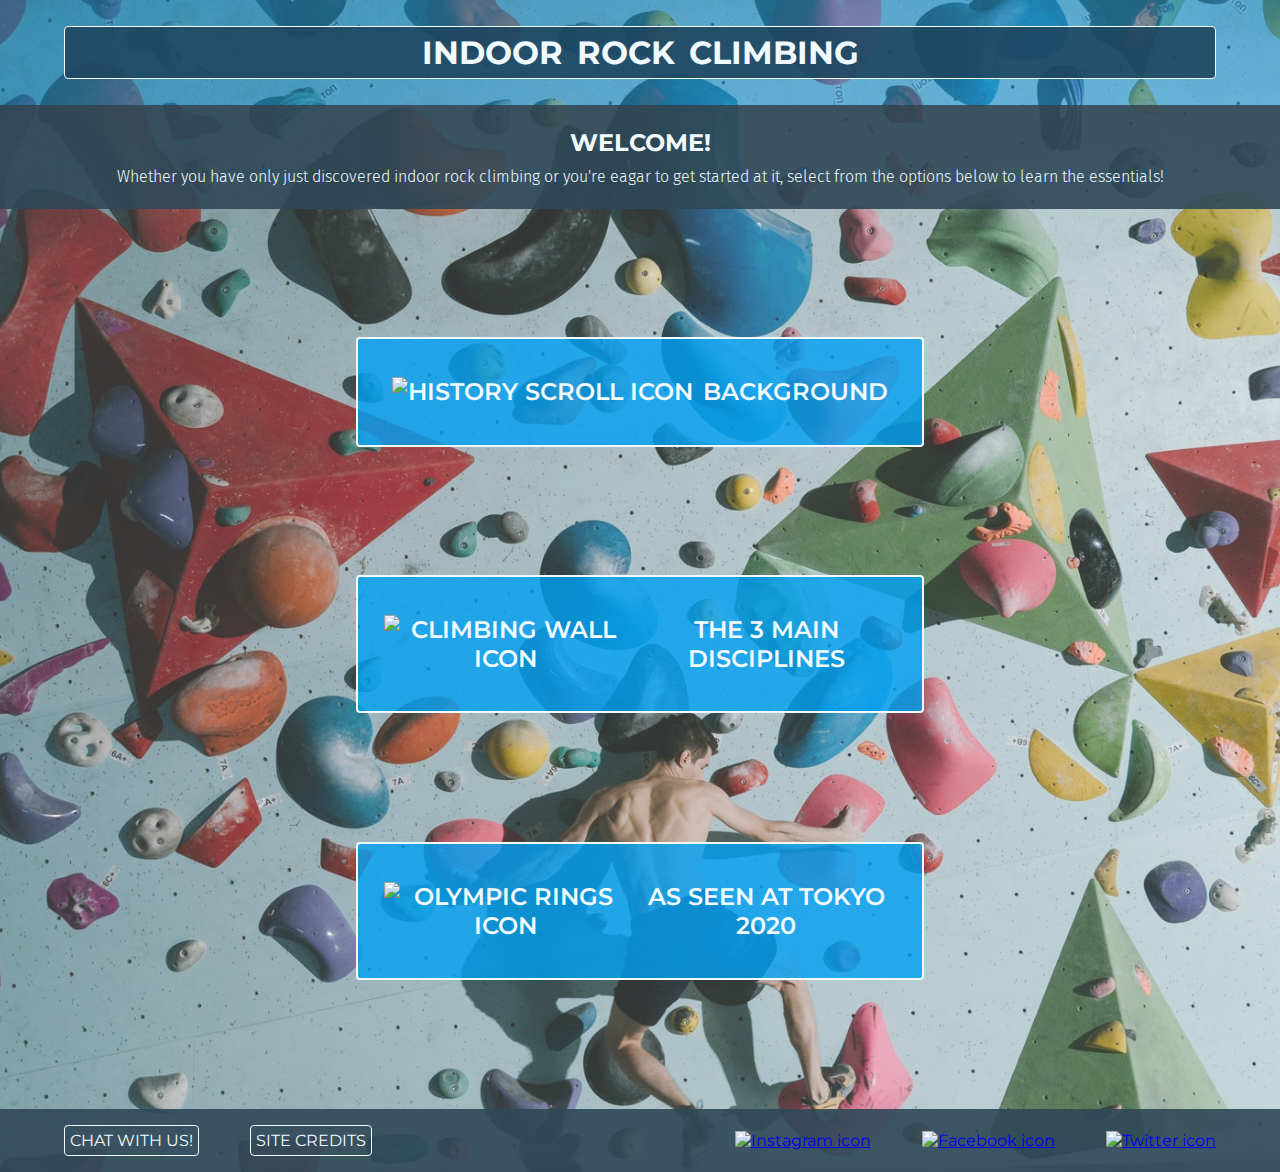
==== commit b40a03c1: "Add aria-labels to main navigation links in the index.html for better accessability with screen read" ====
--- a/index.html
+++ b/index.html
@@ -1,86 +1,74 @@
 <!DOCTYPE html>
 <html lang="en">
-<head>
-    <meta charset = "UTF-8"> <!-- instructs browser to use UTF-8 character encoding -->
-    <meta http-equiv = "X-UA-Compatible" content = "IE=edge"> <!-- tells Internet Explorer to use Edge -->
-    <meta name = "viewport" content = "width=device-width, initial-scale=1.0"> <!-- sets the browser viewport scale (important for CSS responsive design) -->
-    <meta name = "description" content = "Indoor Rock Climbing introduces the three main disciplines of competition climbing; Bouldering, Lead Climbing and Speed Climbing to new climbers or those interested in the sport.">
-    <meta name = "keywords" content = "indoor, rock climbing, bouldering, lead climbing, speed climbing, top rope, tokyo 2020, olympics"> 
-    <meta name = "author" content = "Charlie Harland"> 
 
-    <title>Indoor Rock Climbing</title>
-    <link href = "./assets/css/style.css" rel = "stylesheet">
+    <!-- head element consistent through all pages -->
+    <head>
+        <!-- metadata elements -->
+        <meta charset = "UTF-8"> <!-- instructs browser to use UTF-8 character encoding -->
+        <meta http-equiv = "X-UA-Compatible" content = "IE=edge"> <!-- tells Internet Explorer to use Edge -->
+        <meta name = "viewport" content = "width=device-width, initial-scale=1.0"> <!-- sets the browser viewport scale (important for CSS responsive design) -->
+        <meta name = "description" content = "Indoor Rock Climbing introduces the three main disciplines of competition climbing; Bouldering, Lead Climbing and Speed Climbing to new climbers or those interested in the sport."> <!-- site description for Search Engine Optimisation -->
+        <meta name = "keywords" content = "indoor, rock climbing, bouldering, lead climbing, speed climbing, top rope, tokyo 2020, olympics"> <!-- site keywords for Search Engine Optimisation -->
+        <meta name = "author" content = "Charlie Harland"> <!-- site author info -->
+    
+        <!-- title element shows in the webpage tab -->
+        <title>Indoor Rock Climbing</title>
 
-</head>
-
-<body id = "homepage-body">
-
-    <header id = "homepage-header"> <!-- WANT TO KEEP class = "main-headings" ? -->
-        <h1>Indoor Rock Climbing</h1>
-    </header> 
-
-    <!-- section for making sure the content between the header and footer fills the viewport - credit for the fix in README -->
-    <!-- <section class = "page-min-height"> -->
-
-    <!-- </section> -->
-
-
-    <section id = "welcome-para"> <!-- make into 'main' element instead? -->
-
-        <h2>Welcome!</h2>
-
-        <p>Whether you have only just discovered indoor rock climbing or you're eagar to get started at it, select from the options below to learn the essentials!</p>
-
-    </section>
+        <!-- link to external css file for styling -->
+        <link href = "./assets/css/style.css" rel = "stylesheet">
+    </head>
     
-    <nav id = "main-nav" class = "page-min-height"> <!-- class = "page-min-height" to ensure nav fills the viewport -->
-
-        <!-- icon credit: https://icons8.com/icon/61752/order-history - Order History icon by Icons8 -->
-        <!-- icon credit: https://icons8.com/icon/-oxziy4sBdXf/climbing-wall - Climbing Wall icon by Icons8 -->
-        <!-- icon credit: https://icons8.com/icon/5111/olympic-rings - Olympic Rings icon by Icons8 -->
-        <a href = "./background.html" class = "main-nav-link"><img src="https://img.icons8.com/ios-glyphs/30/f1fbff/order-history.png" alt = "History scroll icon"> Background</a>
-        <a href = "./the-three-main-climbing-disciplines.html" class = "main-nav-link"><img src="https://img.icons8.com/ios-filled/30/f1fbff/climbing-wall.png" alt = "Climbing wall icon"> The 3 Main Disciplines</a>
-        <a href = "./as-seen-at-tokyo-2020.html" class = "main-nav-link"><img src="https://img.icons8.com/metro/30/f1fbff/olympic-rings.png" alt = "Olympic rings icon"> As Seen At Tokyo 2020</a>
-
-    </nav>
-
+    <!-- homepage body -->
+    <body id = "homepage-body">
     
-    <footer class = "footer">
-        <!--Footer with: Contact/Newletter button, Credits button, (about the author?), social media icons/links-->
-        <!-- Contact/Newsletter and Site Credits buttons -->
-
-        <!-- add about the author aside -->
-
-        <!-- links to social media, opening in new tabs, with aria-labels for accessability -->
-        <!-- icon credit: https://icons8.com/icon/84884/instagram - Instagram icon by Icons8 -->
-        <!-- icon credit: https://icons8.com/icon/84872/facebook - Facebook icon by Icons8 -->
-        <!-- icon credit: https://icons8.com/icon/84938/twitter - Twitter icon by Icons8 -->
-
-        <div>
-            <ul class = "footer-left">
-                <li>
-                    <a href = "./form.html" class = "footer-links">Chat with us!</a>
-                </li>
-                <li> 
-                    <a href = "./site-credits.html" class = "footer-links">Site Credits</a>
-                </li>
-            </ul>
-        </div>
-
-        <div>
-            <ul class = "footer-right">
-                <li class = "social-media">
-                    <a href = "https://www.instagram.com/" target = "_blank" aria-label = "Check us out on Instagram (opens new tab)"><img src = "https://img.icons8.com/material/38/f1fbff/instagram-new--v1.png" alt = "Instagram icon"></a>
-                </li>
-                <li class = "social-media">
-                    <a href = "https://www.facebook.com/" target = "_blank" aria-label = "Check us out on Facebook (opens new tab)"><img src="https://img.icons8.com/material/38/f1fbff/facebook--v1.png" alt = "Facebook icon"></a>
-                </li>
-                <li class = "social-media">
-                    <a href = "https://www.twitter.com/" target = "_blank" aria-label = "Check us out on Twitter (opens new tab)"><img src="https://img.icons8.com/material/38/f1fbff/twitter--v1.png" alt = "Twitter icon"></a>
-                </li>
-            </ul>
-        </div>
+        <!-- homepage header with site logo -->
+        <header id = "homepage-header">
+            <h1>Indoor Rock Climbing</h1>
+        </header> 
     
-    </footer>
-</body>
+        <!-- main section with introduction/welcome paragraph-->
+        <main id = "welcome-para">
+            <h2>Welcome!</h2>
+            <p>Whether you have only just discovered indoor rock climbing or you're eagar to get started at it, select from the options below to learn the essentials!</p>
+        </main>
+        
+        <!-- homepage main navigation -->
+        <nav id = "main-nav" class = "page-min-height"> 
+            <!-- class = "page-min-height" to ensure there is no vertical white space in the viewport of larger screens used on the nav as its the main/largest feature of the homepage -->
+            <!-- main navigational links -->
+            <a href = "./background.html" class = "main-nav-link" aria-label = "Link to Background page"><img src="https://img.icons8.com/ios-glyphs/30/f1fbff/order-history.png" alt = "History scroll icon">Background</a>
+            <a href = "./the-three-main-climbing-disciplines.html" class = "main-nav-link" aria-label = "Link to The Three Main Disciplines page"><img src="https://img.icons8.com/ios-filled/30/f1fbff/climbing-wall.png" alt = "Climbing wall icon"> The 3 Main Disciplines</a>
+            <a href = "./as-seen-at-tokyo-2020.html" class = "main-nav-link" aria-label = "Link to As Seen At Tokyo 2020 page"><img src="https://img.icons8.com/metro/30/f1fbff/olympic-rings.png" alt = "Olympic rings icon"> As Seen At Tokyo 2020</a>
+        </nav>
+    
+        <!-- homepage footer with links to contact and credits pages and social media links -->
+        <footer class = "footer">
+            <!-- contact and credits list of links, on the left side of the footer with navigation role attribute and aria-label for screen reader accessability -->
+            <div role = "navigation" aria-label = "Footer links to contact form or site credits">
+                <ul class = "footer-left">
+                    <li>
+                        <a href = "./form.html" class = "footer-links" aria-label = "Contact form for getting in touch or receiving our newsletter (opens in the same tab)">Chat with us!</a>
+                    </li>
+                    <li> 
+                        <a href = "./site-credits.html" class = "footer-links" aria-label = "Page of resource credits for this website (opens in the same tab)">Site Credits</a>
+                    </li>
+                </ul>
+            </div>
+            <!-- social media list of links, on the right side of the footer -->
+            <div role = "navigation" aria-label = "Footer links to social media pages">
+                <ul class = "footer-right">
+                    <li class = "social-media">
+                        <a href = "https://www.instagram.com/" target = "_blank" aria-label = "Check us out on Instagram (opens new tab)" rel = "noopener noreffer"><img src = "https://img.icons8.com/material/38/f1fbff/instagram-new--v1.png" alt = "Instagram icon"></a>
+                    </li>
+                    <li class = "social-media">
+                        <a href = "https://www.facebook.com/" target = "_blank" aria-label = "Check us out on Facebook (opens new tab)" rel = "noopener noreffer"><img src="https://img.icons8.com/material/38/f1fbff/facebook--v1.png" alt = "Facebook icon"></a>
+                    </li>
+                    <li class = "social-media">
+                        <a href = "https://www.twitter.com/" target = "_blank" aria-label = "Check us out on Twitter (opens new tab)" rel = "noopener noreffer"><img src="https://img.icons8.com/material/38/f1fbff/twitter--v1.png" alt = "Twitter icon"></a>
+                    </li>
+                </ul>
+            </div>
+        </footer>
+        
+    </body>
 </html>--- a/assets/css/style.css
+++ b/assets/css/style.css
@@ -2,7 +2,6 @@
 
 /* Google Fonts: Montserrat (all normal font-weights), Fira Sans (all normal font-weights)  */
 @import url('https://fonts.googleapis.com/css2?family=Fira+Sans:wght@100;200;300;400;500;600;700;800;900&family=Montserrat:wght@100;200;300;400;500;600;700;800;900&display=swap');
-
 
 /* --------- Body --------- */
 
@@ -25,7 +24,6 @@
     padding-top: 50px;
 }
 
-
 /* --------- Homepage styles --------- */
 
 /* header style for homepage*/
@@ -47,7 +45,7 @@
     margin:1% 5%;
     border: 1px solid #f1fbff;
     border-radius: 4px;
-    background-color:rgba(30, 70, 95, 0.8);
+    background-color:rgba(30, 70, 95, 0.9);
 }
 
 /* hover effect on homepage main heading */
@@ -168,7 +166,6 @@
     transition-timing-function: ease-out;
 }
 
-
 /* --------- Footer --------- */
 
 /* footer styling across all pages */
@@ -227,7 +224,6 @@
     background-color:rgba(0, 160, 243, 0.5);
     border-radius: 8px;
 }
-
 
 /* --------- The 3 info pages' headers --------- */
 
@@ -292,22 +288,26 @@
     padding: 0 10px;
 }
 
-/* opacity for the nav icon relating to the user's current page */
+/* opacity for the header nav icons */
+.pages-nav img{
+    opacity:0.75;
+}
+
+/* opacity for the header nav icon relating to the user's current page */
 .pages-nav .current-page{
-    opacity:0.75;
+    opacity:1;
 }
 
 /* hover effect for pages' header nav icons */
 .pages-nav img:hover{
     border-radius: 8px;
-    background-color: rgba(0, 163, 245, 0.8);
+    background-color: #f1fbff;
 }
 
 /* hover effect for pages' header nav icon relating to the user's current page */
 .pages-nav .current-page:hover{
-    background-color:#f1fbff;
-}
-
+    background-color:rgba(47, 72, 88, 0.75);
+}
 
 /* --------- The 3 info pages fixed links --------- */
 
@@ -336,21 +336,20 @@
     text-decoration: none;
     text-transform: uppercase;
 
-    color:rgba(0, 160, 243, 0.5);
+    color:rgba(47, 72, 88, 0.75);
     padding:5px;
 }
 
 /* fixed-links icon links styles */
 .fixed-links-icon{
     padding: 5px;
-    opacity:0.5;
+    opacity:0.75;
 }
 
 /* hover effect on fixed-links text links */
 .fixed-links-words:hover {
     color: #f1fbff;
-    /* background-color:rgba(128,128,128,0.5); */
-    background-color:rgba(47, 72, 88, 0.6);
+    background-color:rgba(0, 160, 243, 0.5);
     border-radius: 8px;
     opacity: 1;
 }
@@ -363,7 +362,6 @@
     opacity: 1;
 }
 
-
 /* --------- 3 info pages' headings and <p> styling --------- */
 
 /* page section styling */
@@ -430,7 +428,6 @@
     text-decoration: none;
 }
 
-
 /* --------- Info-tiles styling --------- */
 
 .info-tiles > p{
@@ -500,7 +497,6 @@
     padding:5px;
     margin: 0;
 }
-
 
 /* --------- Form styling --------- */
 
@@ -602,14 +598,12 @@
     border-radius: 8px;
 }
 
-
 /* --------- Across all pages --------- */
 
 /* setting min-height for main/first large section of each page to fill the viewport and avoid white space below the footer on bigger screen */
 .page-min-height{
     min-height: 100vh;
 }
-
 
 /* --------- As-Seen-At-Tokyo-2020 page --------- */
 
@@ -681,7 +675,6 @@
     justify-content: center;
 }
 
-
 /* --------- Media Queries -------- */
 
 /* media queries for screen sizes 780px wide or less (i.e. tablet size) */
